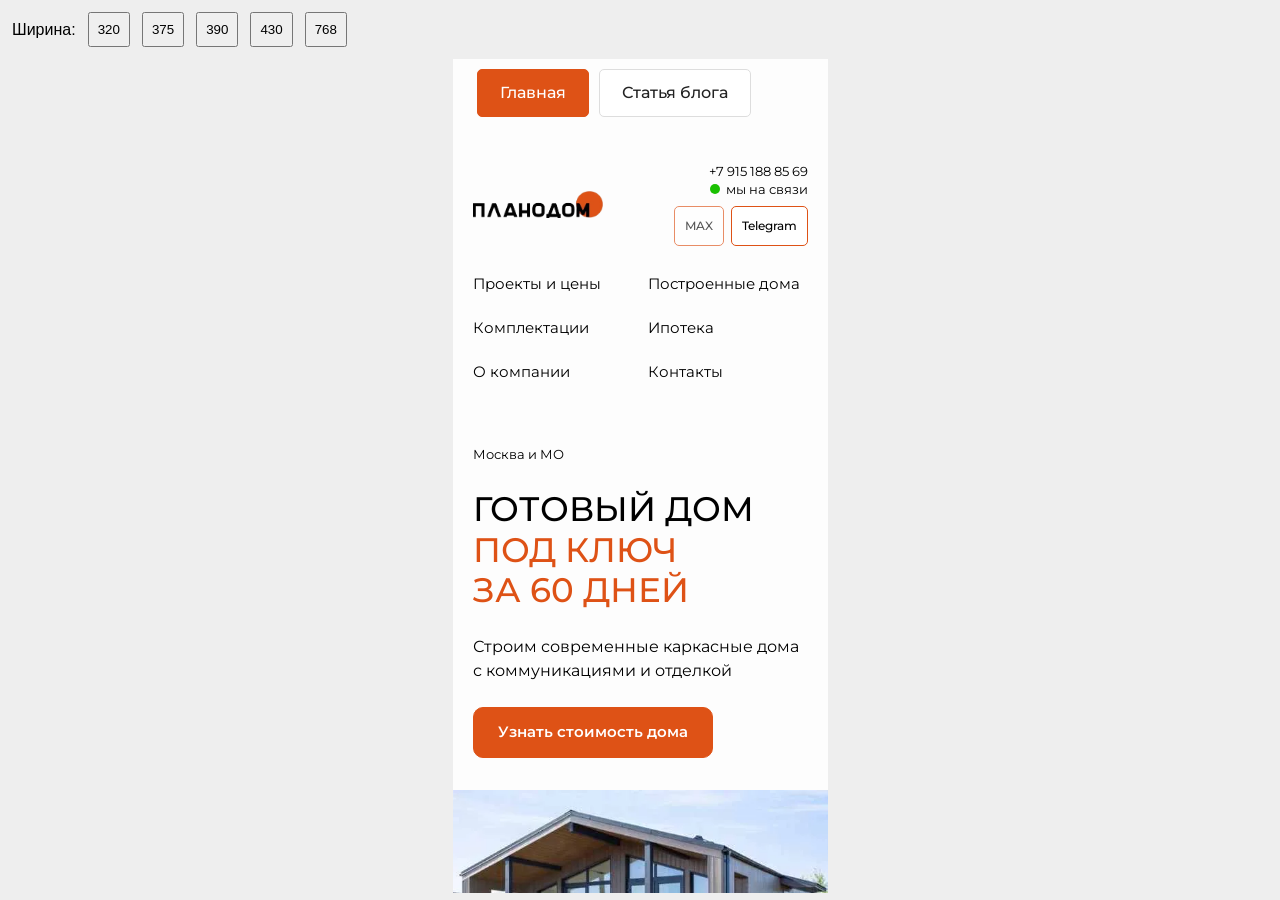
==== responsive-check.html @ ee342884 "Restore completed projects and playable videos; improve mobile layout" ====
<!doctype html><html lang="ru"><meta charset="utf-8"><meta name="robots" content="noindex,nofollow"><title>Planodom — проверка адаптивности</title><style>body{font:16px Arial;margin:0;background:#eee}header{padding:12px;display:flex;gap:12px;align-items:center;flex-wrap:wrap}iframe{display:block;border:0;background:white;margin:auto;height:calc(100vh - 66px)}button{padding:8px}#report{font-size:12px}</style><header>Ширина:<button data-width="320">320</button><button data-width="375">375</button><button data-width="390">390</button><button data-width="430">430</button><button data-width="768">768</button><span id="report"></span></header><iframe id="mobile-preview" title="Мобильная версия Planodom" src="./index.html" style="width:375px"></iframe><script>const f=document.querySelector('iframe');document.querySelectorAll('[data-width]').forEach(b=>b.onclick=()=>{f.style.width=b.dataset.width+'px';});</script></html>
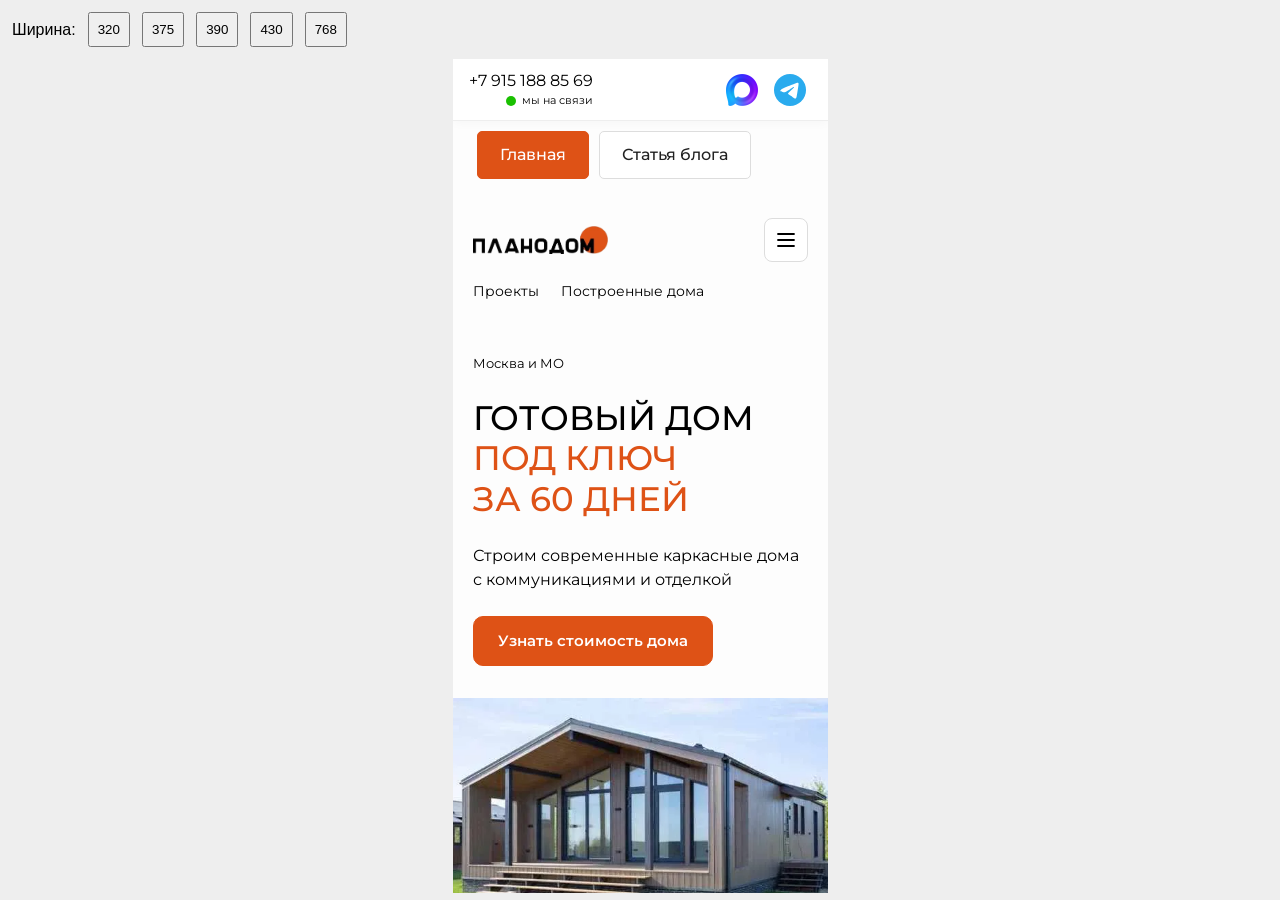
==== commit 1ec94221: "Compact mobile menu, pinned contacts and illustrated home comfort systems" ====
--- a/responsive-check.html
+++ b/responsive-check.html
@@ -1 +1 @@
-<!doctype html><html lang="ru"><meta charset="utf-8"><meta name="robots" content="noindex,nofollow"><title>Planodom — проверка адаптивности</title><style>body{font:16px Arial;margin:0;background:#eee}header{padding:12px;display:flex;gap:12px;align-items:center;flex-wrap:wrap}iframe{display:block;border:0;background:white;margin:auto;height:calc(100vh - 66px)}button{padding:8px}#report{font-size:12px}</style><header>Ширина:<button data-width="320">320</button><button data-width="375">375</button><button data-width="390">390</button><button data-width="430">430</button><button data-width="768">768</button><span id="report"></span></header><iframe id="mobile-preview" title="Мобильная версия Planodom" src="./index.html" style="width:375px"></iframe><script>const f=document.querySelector('iframe');document.querySelectorAll('[data-width]').forEach(b=>b.onclick=()=>{f.style.width=b.dataset.width+'px';});</script></html>+<!doctype html><html lang="ru"><meta charset="utf-8"><meta name="robots" content="noindex,nofollow"><title>Planodom — проверка адаптивности</title><style>body{font:16px Arial;margin:0;background:#eee}header{padding:12px;display:flex;gap:12px;align-items:center;flex-wrap:wrap}iframe{display:block;border:0;background:white;margin:auto;height:calc(100vh - 66px)}button{padding:8px}#report{font-size:12px}</style><header>Ширина:<button data-width="320">320</button><button data-width="375">375</button><button data-width="390">390</button><button data-width="430">430</button><button data-width="768">768</button><span id="report"></span></header><iframe id="mobile-preview" title="Мобильная версия Planodom" src="./index.html?v=mobile-check-8" style="width:375px"></iframe><script>const f=document.querySelector('iframe');document.querySelectorAll('[data-width]').forEach(b=>b.onclick=()=>{f.style.width=b.dataset.width+'px';});</script></html>
